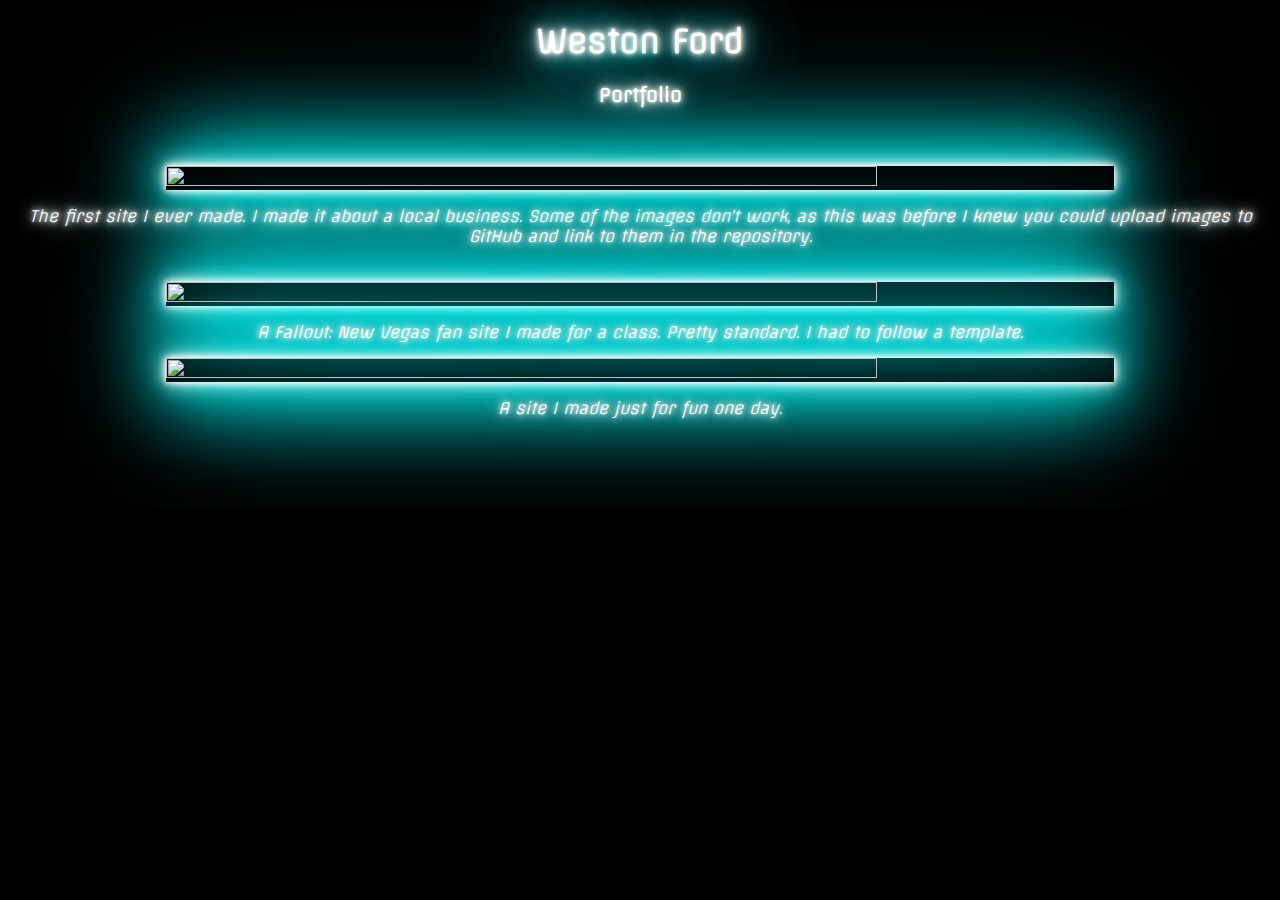
==== index.html @ 54587bbd "Rename portfolio.html to index.html" ====
<!DOCTYPE html>
<html>

<head>
<meta name="viewport" content="width=device-width, initial-scale=1"/>
<meta name="viewport" content="height=device-height, initial-scale=1"/>
<link rel="stylesheet" type="text/css" href="Retro Aesthetic.css" />
<link href="https://fonts.googleapis.com/css?family=Offside" rel="stylesheet">
<title>Portfolio</title>

</head>

<body>

<h1 class="text-center">Weston Ford</h1>
<h3 class="text-center">Portfolio</h3>
<br>
<br>
<a href="https://westoncford.github.io/La-Pina-Web-Site/"><img class="large-boi" src="La Pina Site.png" /></a>

<p class="img-desc">The first site I ever made. I made it about a local business. Some of the images don't work, as this was before I knew you could upload images to GitHub and link to them in the repository.</p><br>

<a href= "https://westoncford.github.io/FNV-Fan-Site-for-class/"><img class="large-boi" src="FNV Site.png" /></a>

<p class="img-desc">A Fallout: New Vegas fan site I made for a class. Pretty standard. I had to follow a template.</p>

<a href= "https://westoncford.github.io/Retro-Aesthetic-Site/"><img class="large-boi" src="Aesthetic Site.png" /></a>

<p class="img-desc">A site I made just for fun one day.</p>

</body>
---- Retro Aesthetic.css ----
body{
	background-color: #000000;
	background-repeat: no-repeat;
	background-size: 100% 100%;
	background-attachment: fixed;
	font-family: 'Offside', cursive;
	}
	
	.link {
		font-style: italic;
		  color: #fff;
  text-shadow:
    0 0 5px #fff,
    0 0 10px #fff,
    0 0 20px #fff,
    0 0 40px #0ff,
    0 0 80px #0ff,
    0 0 90px #0ff,
    0 0 100px #0ff,
    0 0 150px #0ff;
	
	text-decoration: none;
	}
	
	.link:hover {
	font-style: italic;
	color: #fff;
  text-shadow:
    0 0 5px #fff,
    0 0 10px #fff,
    0 0 20px #fff,
    0 0 40px #ff69b4,
    0 0 80px #ff69b4,
    0 0 90px #ff69b4,
    0 0 100px #ff69b4,
    0 0 150px #ff69b4;
	
	text-decoration: none;
	}
	
	.link:active {
	font-style: italic;
	color: #fff;
	text-shadow:
    0 0 5px #fff,
    0 0 10px #fff,
    0 0 20px #fff,
    0 0 40px #ff69b4,
    0 0 80px #ff69b4,
    0 0 90px #ff69b4,
    0 0 100px #ff69b4,
    0 0 150px #ff69b4;
	
	text-decoration: none;
	}
	
	.chill-link {
		font-style: normal;
		  color: #fff;
  text-shadow:
    0 0 5px #fff,
    0 0 10px #fff,
    0 0 20px #fff,
    0 0 40px #0ff,
    0 0 80px #0ff,
    0 0 90px #0ff,
    0 0 100px #0ff,
    0 0 150px #0ff;
	
	text-decoration: none;
	}
	
	.chill-link:hover {
	font-style: normal;
	color: #fff;
  text-shadow:
    0 0 5px #fff,
    0 0 10px #fff,
    0 0 20px #fff,
    0 0 40px #ff69b4,
    0 0 80px #ff69b4,
    0 0 90px #ff69b4,
    0 0 100px #ff69b4,
    0 0 150px #ff69b4;
	
	text-decoration: none;
	}
	
	.chill-link:active {
	font-style: normal;
	color: #fff;
	text-shadow:
    0 0 5px #fff,
    0 0 10px #fff,
    0 0 20px #fff,
    0 0 40px #ff69b4,
    0 0 80px #ff69b4,
    0 0 90px #ff69b4,
    0 0 100px #ff69b4,
    0 0 150px #ff69b4;
	
	text-decoration: none;
	}
	
	.video-container{
		box-shadow: 
	0 0 5px #fff,
    0 0 10px #fff,
    0 0 20px #fff,
    0 0 40px #0ff,
    0 0 80px #0ff,
    0 0 90px #0ff,
    0 0 100px #0ff,
    0 0 150px #0ff;
	}
	
	img{
		display: block;
		margin: auto;
		box-shadow: 
	0 0 5px #fff,
    0 0 10px #fff,
    0 0 20px #fff,
    0 0 40px #0ff,
    0 0 80px #0ff,
    0 0 90px #0ff,
    0 0 100px #0ff,
    0 0 150px #0ff;
	}
	
	h1, h2, h3, h4, h5, h6, p {
		color: #fff;
  text-shadow:
    0 0 5px #fff,
    0 0 10px #fff,
    0 0 20px #fff,
    0 0 40px #0ff,
    0 0 80px #0ff,
    0 0 90px #0ff,
    0 0 100px #0ff,
    0 0 150px #0ff;
	opacity: 1.0;
	}
	
	.text-center {
		text-align: center;
	}
	
	.content{
		width: 50%;
		margin: auto;
	}

	
	table{
		margin: auto;
	}
	
	td{
		padding: 0.625em;
	}
	
	.neon {
  color: #fff;
  text-shadow:
    0 0 5px #fff,
    0 0 10px #fff,
    0 0 20px #fff,
    0 0 40px #0ff,
    0 0 80px #0ff,
    0 0 90px #0ff,
    0 0 100px #0ff,
    0 0 150px #0ff;
}

.large-boi{
	height: 75%;
	width: 75%;
}

.img-desc{
	text-align: center;
	font-style: italic;
}

.video{
	display: block;
	margin: auto;
	width: 35em;
	height: 19.688em;
}

.video-container {
	position:relative;
	padding-bottom:56.25%;
	padding-top:30px;
	height:0;
	overflow:hidden;
}

.video-container iframe, .video-container object, .video-container embed {
	position:absolute;
	top:0;
	left:0;
	width:100%;
	height:100%;
}

.padding-right{
	padding-right: 0.625em;
}

.padding-left{
	padding-left: 0.625em;
}

.large-header{
	font-size: 300%;
}

td{
	box-shadow: 
	0 0 5px #fff,
    0 0 10px #fff,
    0 0 20px #fff,
    0 0 40px #0ff,
    0 0 80px #0ff,
    0 0 90px #0ff,
    0 0 100px #0ff,
    0 0 150px #0ff;
	
	border-radius: 10px;
	
	background-color: #000;
}
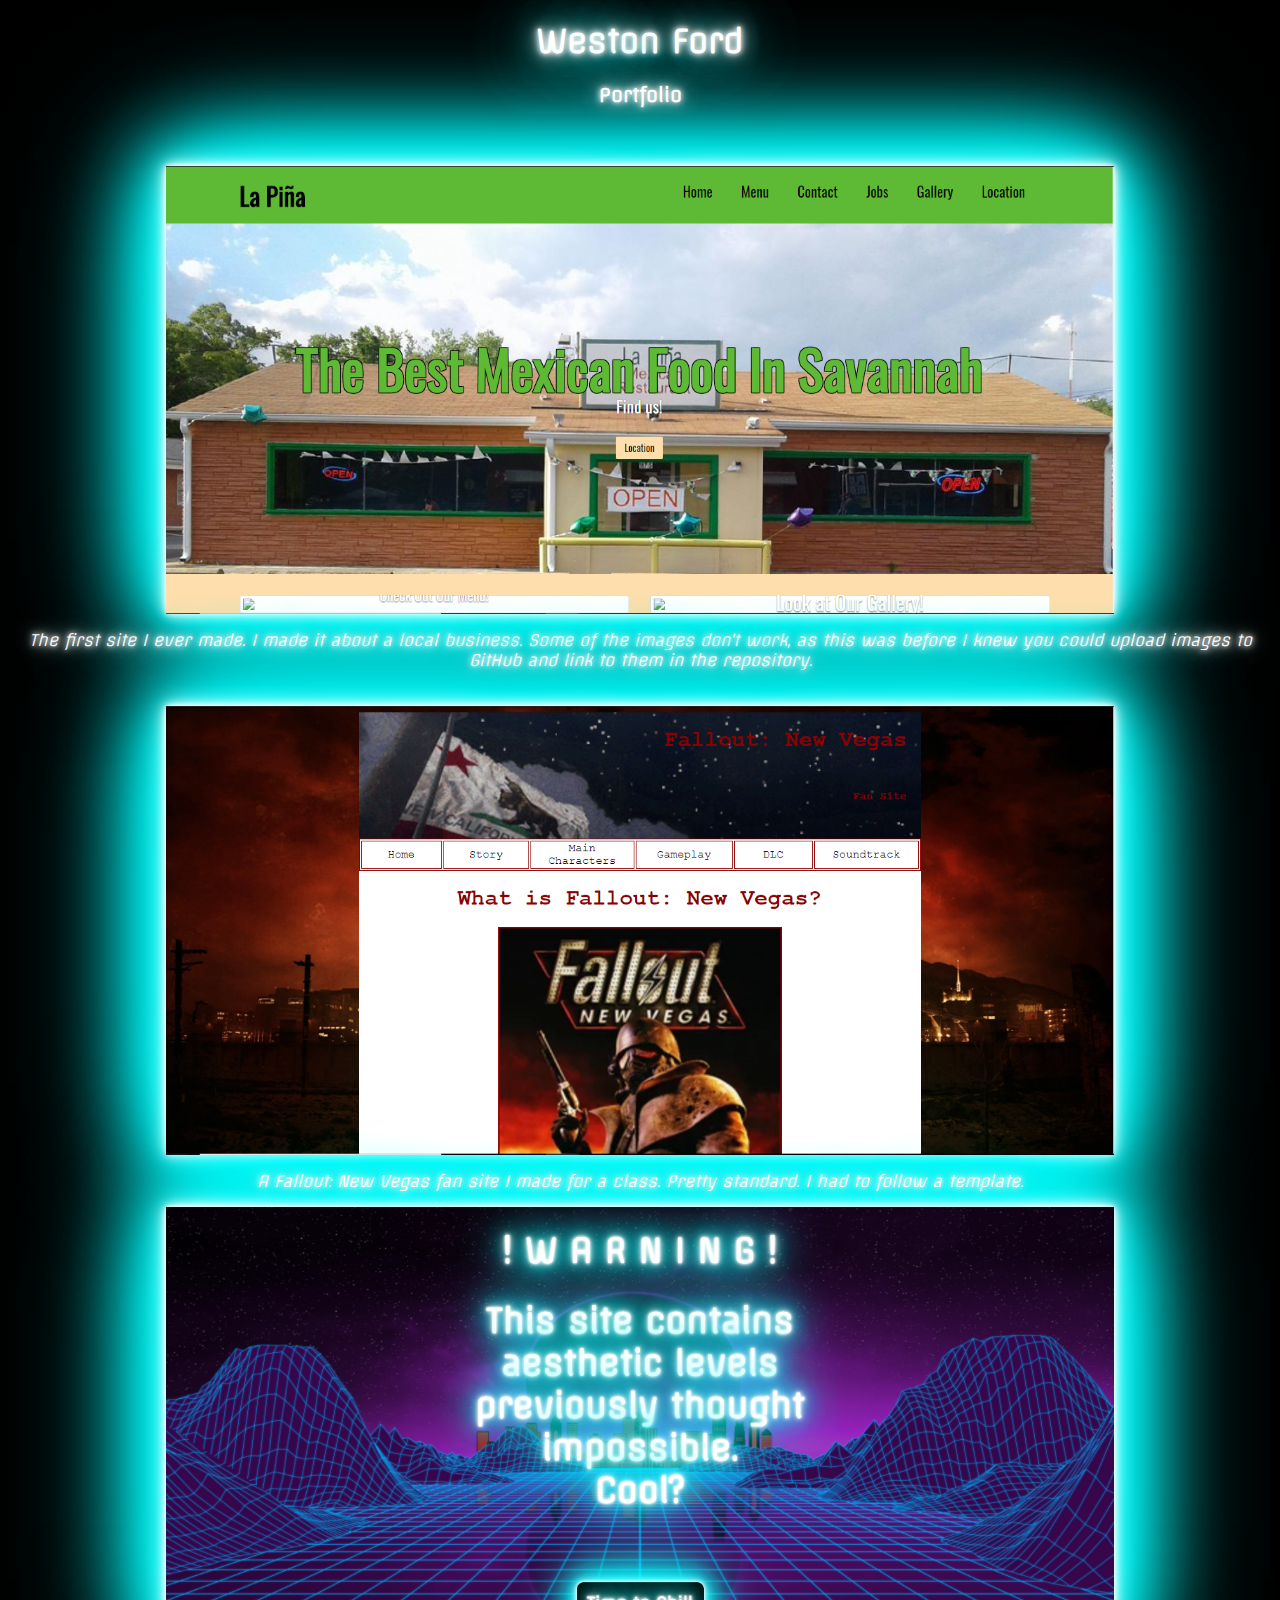
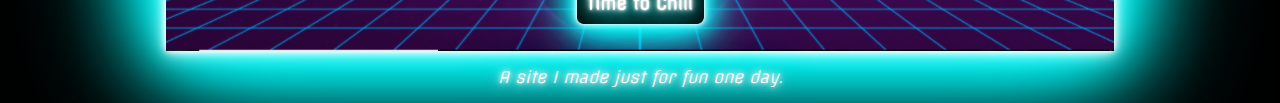
==== commit 2f1b5308: "Update index.html" ====
--- a/index.html
+++ b/index.html
@@ -16,15 +16,15 @@
 <h3 class="text-center">Portfolio</h3>
 <br>
 <br>
-<a href="https://westoncford.github.io/La-Pina-Web-Site/"><img class="large-boi" src="La Pina Site.png" /></a>
+<a href="https://westoncford.github.io/La-Pina-Web-Site/"><img class="large-boi" src="La Pina Site.PNG" /></a>
 
 <p class="img-desc">The first site I ever made. I made it about a local business. Some of the images don't work, as this was before I knew you could upload images to GitHub and link to them in the repository.</p><br>
 
-<a href= "https://westoncford.github.io/FNV-Fan-Site-for-class/"><img class="large-boi" src="FNV Site.png" /></a>
+<a href= "https://westoncford.github.io/FNV-Fan-Site-for-class/"><img class="large-boi" src="FNV Site.PNG" /></a>
 
 <p class="img-desc">A Fallout: New Vegas fan site I made for a class. Pretty standard. I had to follow a template.</p>
 
-<a href= "https://westoncford.github.io/Retro-Aesthetic-Site/"><img class="large-boi" src="Aesthetic Site.png" /></a>
+<a href= "https://westoncford.github.io/Retro-Aesthetic-Site/"><img class="large-boi" src="Aesthetic Site.PNG" /></a>
 
 <p class="img-desc">A site I made just for fun one day.</p>
 
